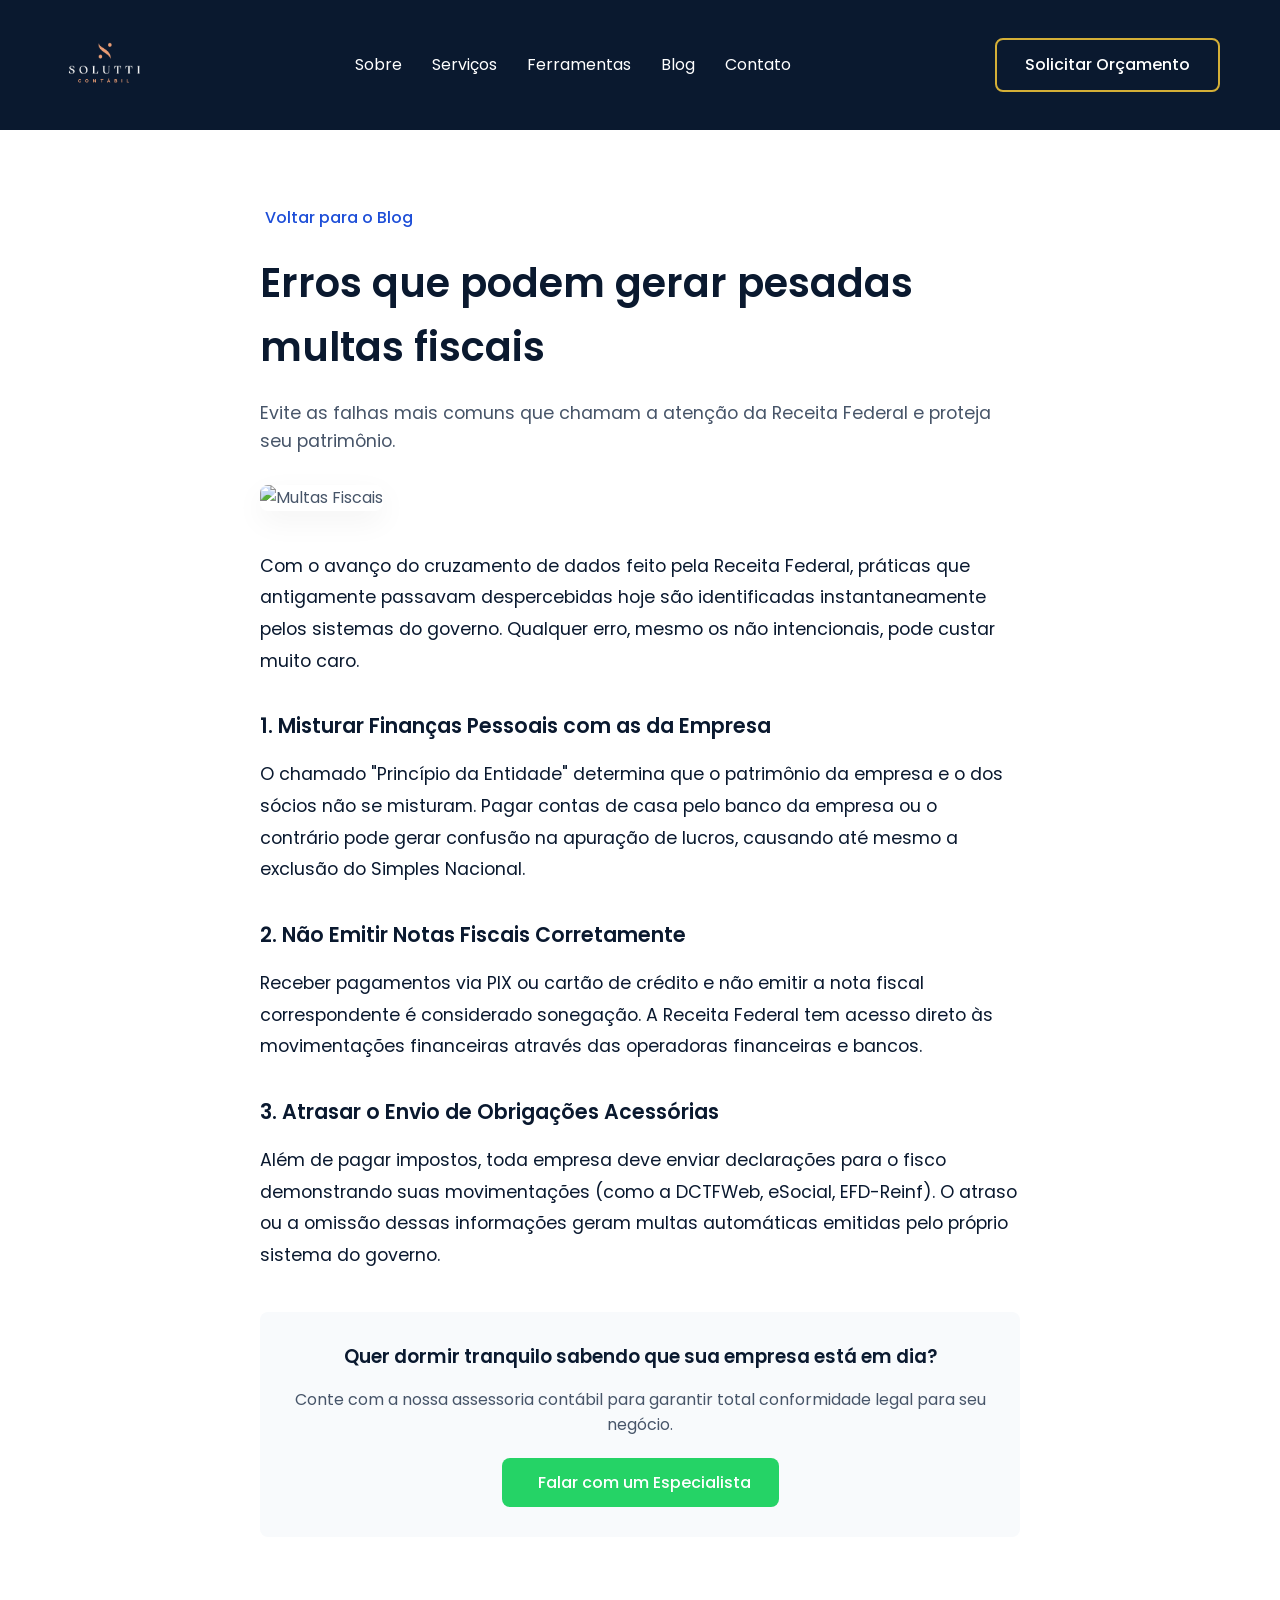
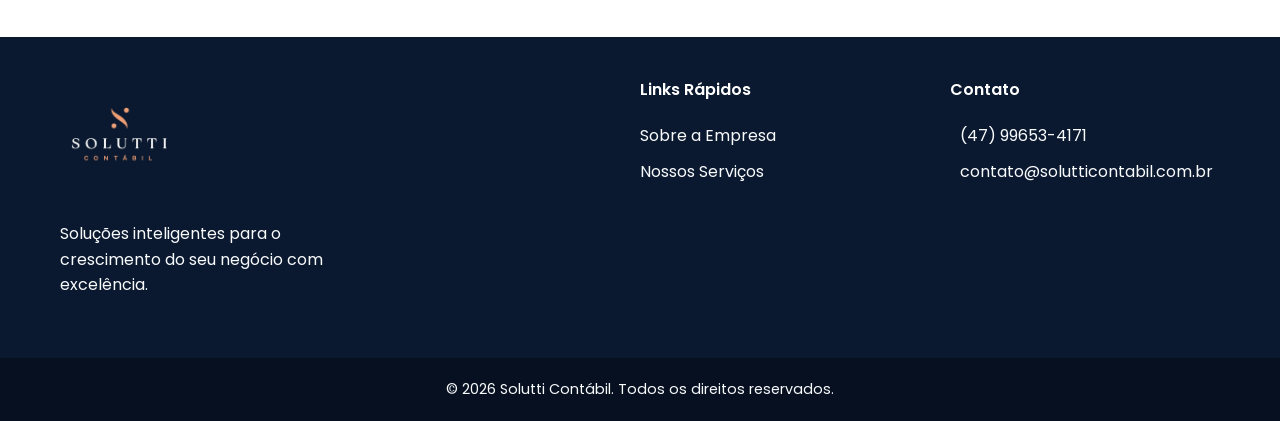
==== artigo-erros-fiscais.html @ b040123f "Primeira versão do site" ====
<!DOCTYPE html>
<html lang="pt-BR">
<head>
    <meta charset="UTF-8">
    <meta name="viewport" content="width=device-width, initial-scale=1.0">
    <title>Erros que podem gerar pesadas multas fiscais | Solutti Contábil</title>
    <link rel="icon" href="data:image/svg+xml,<svg xmlns='http://www.w3.org/2000/svg' viewBox='0 0 100 100'><text y='.9em' font-size='90'>📊</text></svg>">
    <link rel="preconnect" href="https://fonts.googleapis.com">
    <link rel="preconnect" href="https://fonts.gstatic.com" crossorigin>
    <link href="https://fonts.googleapis.com/css2?family=Poppins:wght@300;400;500;600;700&display=swap" rel="stylesheet">
    <script src="https://unpkg.com/@phosphor-icons/web"></script>
    <link rel="stylesheet" href="style.css">
</head>
<body>
    <!-- Header -->
    <header id="header" style="background-color: var(--corp-dark-blue);">
        <div class="container header-container">
            <a href="index.html" class="logo">
                <img src="img/logo.png" alt="Solutti Contábil Logo" style="max-height: 90px;">
            </a>
            <nav class="nav-menu">
                <ul>
                    <li><a href="index.html#sobre">Sobre</a></li>
                    <li><a href="index.html#servicos">Serviços</a></li>
                    <li><a href="index.html#ferramentas">Ferramentas</a></li>
                    <li><a href="index.html#blog">Blog</a></li>
                    <li><a href="index.html#contato">Contato</a></li>
                </ul>
            </nav>
            <a href="index.html#contato" class="btn btn-outline">Solicitar Orçamento</a>
        </div>
    </header>

    <!-- Artigo Content -->
    <section class="section" style="margin-top: 100px;">
        <div class="container" style="max-width: 800px;">
            <a href="index.html#blog" style="color: var(--corp-medium-blue); font-weight: 500; display: inline-flex; align-items: center; gap: 5px; margin-bottom: 20px;"><i class="ph ph-arrow-left"></i> Voltar para o Blog</a>
            
            <h1 style="font-size: 2.5rem; margin-bottom: 20px;">Erros que podem gerar pesadas multas fiscais</h1>
            <p style="color: var(--text-gray); margin-bottom: 30px; font-size: 1.1rem;">Evite as falhas mais comuns que chamam a atenção da Receita Federal e proteja seu patrimônio.</p>
            
            <img src="https://images.unsplash.com/photo-1589829085413-56de8ae18c73?auto=format&fit=crop&w=1200&q=80" alt="Multas Fiscais" style="width: 100%; border-radius: var(--radius); margin-bottom: 40px; box-shadow: var(--shadow);">
            
            <div style="font-size: 1.1rem; color: var(--corp-dark-blue); line-height: 1.8;">
                <p style="margin-bottom: 20px;">Com o avanço do cruzamento de dados feito pela Receita Federal, práticas que antigamente passavam despercebidas hoje são identificadas instantaneamente pelos sistemas do governo. Qualquer erro, mesmo os não intencionais, pode custar muito caro.</p>
                
                <h3 style="margin-top: 30px; margin-bottom: 15px;">1. Misturar Finanças Pessoais com as da Empresa</h3>
                <p style="margin-bottom: 20px;">O chamado "Princípio da Entidade" determina que o patrimônio da empresa e o dos sócios não se misturam. Pagar contas de casa pelo banco da empresa ou o contrário pode gerar confusão na apuração de lucros, causando até mesmo a exclusão do Simples Nacional.</p>

                <h3 style="margin-top: 30px; margin-bottom: 15px;">2. Não Emitir Notas Fiscais Corretamente</h3>
                <p style="margin-bottom: 20px;">Receber pagamentos via PIX ou cartão de crédito e não emitir a nota fiscal correspondente é considerado sonegação. A Receita Federal tem acesso direto às movimentações financeiras através das operadoras financeiras e bancos.</p>

                <h3 style="margin-top: 30px; margin-bottom: 15px;">3. Atrasar o Envio de Obrigações Acessórias</h3>
                <p style="margin-bottom: 40px;">Além de pagar impostos, toda empresa deve enviar declarações para o fisco demonstrando suas movimentações (como a DCTFWeb, eSocial, EFD-Reinf). O atraso ou a omissão dessas informações geram multas automáticas emitidas pelo próprio sistema do governo.</p>
            </div>

            <div style="background: var(--light-gray); padding: 30px; border-radius: var(--radius); text-align: center; margin-top: 40px;">
                <h3 style="margin-bottom: 15px;">Quer dormir tranquilo sabendo que sua empresa está em dia?</h3>
                <p style="margin-bottom: 20px;">Conte com a nossa assessoria contábil para garantir total conformidade legal para seu negócio.</p>
                <a href="https://wa.me/5547996534171" target="_blank" class="btn btn-whatsapp"><i class="ph ph-whatsapp-logo"></i> Falar com um Especialista</a>
            </div>
        </div>
    </section>

    <!-- Footer -->
    <footer style="padding-top: 40px;">
        <div class="container footer-grid">
            <div class="footer-brand">
                <img src="img/logo.png" alt="Solutti Contábil Logo" style="max-height: 120px; margin-bottom: 1rem;">
                <p>Soluções inteligentes para o crescimento do seu negócio com excelência.</p>
            </div>
            <div class="footer-links">
                <h4>Links Rápidos</h4>
                <ul>
                    <li><a href="index.html#sobre">Sobre a Empresa</a></li>
                    <li><a href="index.html#servicos">Nossos Serviços</a></li>
                </ul>
            </div>
            <div class="footer-contact">
                <h4>Contato</h4>
                <p><i class="ph ph-whatsapp-logo"></i> (47) 99653-4171</p>
                <p><i class="ph ph-envelope-simple"></i> contato@solutticontabil.com.br</p>
            </div>
        </div>
        <div class="footer-bottom">
            <div class="container">
                <p>&copy; 2026 Solutti Contábil. Todos os direitos reservados.</p>
            </div>
        </div>
    </footer>
</body>
</html>
---- style.css ----
:root {
    /* Color Palette */
    --corp-dark-blue: #0A192F;
    --corp-medium-blue: #1D4ED8;
    --corp-light-blue: #3B82F6;
    --white: #FFFFFF;
    --light-gray: #F8FAFC;
    --text-gray: #475569;
    --gold: #D4AF37;
    --gold-hover: #F2C94C;
    --whatsapp: #25D366;
    
    /* Typography */
    --font-main: 'Poppins', sans-serif;
    
    /* Layout & Transitions */
    --transition: all 0.3s ease-in-out;
    --radius: 8px;
    --shadow: 0 10px 30px rgba(0,0,0,0.05);
}

* {
    margin: 0;
    padding: 0;
    box-sizing: border-box;
}

html {
    scroll-behavior: smooth;
}

body {
    font-family: var(--font-main);
    color: var(--text-gray);
    background-color: var(--white);
    line-height: 1.6;
    overflow-x: hidden;
}

/* Typo */
h1, h2, h3, h4 {
    color: var(--corp-dark-blue);
    font-weight: 600;
}

a {
    text-decoration: none;
    color: inherit;
    transition: var(--transition);
}

ul {
    list-style: none;
}

.container {
    width: 100%;
    max-width: 1200px;
    margin: 0 auto;
    padding: 0 20px;
}

.section {
    padding: 100px 0;
}

.bg-light {
    background-color: var(--light-gray);
}

.section-header {
    text-align: center;
    margin-bottom: 60px;
}

.section-header .subtitle {
    display: inline-block;
    color: var(--corp-medium-blue);
    font-weight: 500;
    text-transform: uppercase;
    letter-spacing: 2px;
    margin-bottom: 10px;
    font-size: 0.9rem;
}

.section-header h2 {
    font-size: 2.5rem;
    margin-bottom: 20px;
}

.section-header p {
    max-width: 700px;
    margin: 0 auto;
}

/* Buttons */
.btn {
    display: inline-flex;
    align-items: center;
    justify-content: center;
    padding: 12px 28px;
    border-radius: var(--radius);
    font-weight: 500;
    cursor: pointer;
    transition: var(--transition);
    border: none;
    gap: 8px;
}

.btn-primary {
    background-color: var(--corp-medium-blue);
    color: var(--white);
}

.btn-primary:hover {
    background-color: var(--corp-dark-blue);
    transform: translateY(-2px);
}

.btn-outline {
    background-color: transparent;
    border: 2px solid var(--gold);
    color: var(--white);
}

.btn-outline:hover {
    background-color: var(--gold);
    color: var(--corp-dark-blue);
}

.btn-whatsapp {
    background-color: var(--whatsapp);
    color: var(--white);
}

.btn-whatsapp:hover {
    background-color: #1EBE57;
    transform: translateY(-2px);
}

/* Loading Screen */
#loader {
    position: fixed;
    inset: 0;
    background-color: var(--corp-dark-blue);
    z-index: 9999;
    display: flex;
    justify-content: center;
    align-items: center;
    transition: opacity 0.5s ease;
}

.spinner {
    width: 50px;
    height: 50px;
    border: 3px solid rgba(255,255,255,0.1);
    border-radius: 50%;
    border-top-color: var(--gold);
    animation: spin 1s ease-in-out infinite;
}

@keyframes spin {
    to { transform: rotate(360deg); }
}

/* Header */
#header {
    position: fixed;
    top: 0;
    width: 100%;
    z-index: 1000;
    padding: 20px 0;
    transition: var(--transition);
}

#header.scrolled {
    background-color: rgba(10, 25, 47, 0.95);
    backdrop-filter: blur(10px);
    padding: 15px 0;
    box-shadow: 0 4px 20px rgba(0,0,0,0.1);
}

.header-container {
    display: flex;
    justify-content: space-between;
    align-items: center;
}

.logo {
    display: flex;
    align-items: center;
    gap: 12px;
}

.logo-text {
    display: flex;
    flex-direction: column;
    line-height: 1.1;
}

.logo-text span:first-child {
    color: var(--white);
    font-weight: 700;
    letter-spacing: 1px;
    font-size: 1.2rem;
}

.logo-text span:last-child {
    color: var(--gold);
    font-weight: 300;
    font-size: 0.85rem;
    letter-spacing: 2px;
}

.nav-menu ul {
    display: flex;
    gap: 30px;
}

.nav-menu a {
    color: var(--white);
    font-weight: 400;
    position: relative;
}

.nav-menu a::after {
    content: '';
    position: absolute;
    width: 0;
    height: 2px;
    background-color: var(--gold);
    bottom: -5px;
    left: 0;
    transition: var(--transition);
}

.nav-menu a:hover::after {
    width: 100%;
}

/* Hero Section */
#hero {
    height: 100vh;
    min-height: 600px;
    background-image: url('https://images.unsplash.com/photo-1556761175-5973dc0f32e7?ixlib=rb-1.2.1&auto=format&fit=crop&w=1920&q=80');
    background-size: cover;
    background-position: center;
    position: relative;
    display: flex;
    align-items: center;
}

.hero-overlay {
    position: absolute;
    inset: 0;
    background: linear-gradient(90deg, rgba(10, 25, 47, 0.9) 0%, rgba(10, 25, 47, 0.6) 100%);
}

.hero-content {
    position: relative;
    z-index: 1;
    max-width: 800px;
}

.hero-content h1 {
    color: var(--white);
    font-size: 3.5rem;
    line-height: 1.2;
    margin-bottom: 20px;
}

.hero-content p {
    color: var(--light-gray);
    font-size: 1.2rem;
    margin-bottom: 40px;
    max-width: 600px;
}

.hero-buttons {
    display: flex;
    gap: 20px;
}

/* About Section */
.about-grid {
    display: grid;
    grid-template-columns: repeat(auto-fit, minmax(250px, 1fr));
    gap: 30px;
    margin-top: 50px;
}

.about-card {
    background: var(--white);
    padding: 30px;
    border-radius: var(--radius);
    box-shadow: var(--shadow);
    text-align: center;
    border-bottom: 3px solid transparent;
    transition: var(--transition);
}

.about-card:hover {
    transform: translateY(-10px);
    border-bottom-color: var(--gold);
}

.about-card i {
    font-size: 3rem;
    color: var(--corp-medium-blue);
    margin-bottom: 20px;
}

.about-card h3 {
    margin-bottom: 10px;
}

/* Services Section */
.services-grid {
    display: grid;
    grid-template-columns: repeat(auto-fit, minmax(300px, 1fr));
    gap: 30px;
}

.service-card {
    background: var(--white);
    padding: 40px 30px;
    border-radius: var(--radius);
    box-shadow: var(--shadow);
    transition: var(--transition);
    position: relative;
    overflow: hidden;
}

.service-card::before {
    content: '';
    position: absolute;
    top: 0;
    left: 0;
    width: 100%;
    height: 4px;
    background: var(--corp-medium-blue);
    transform: scaleX(0);
    transform-origin: left;
    transition: transform 0.4s ease;
}

.service-card:hover::before {
    transform: scaleX(1);
}

.service-card:hover {
    box-shadow: 0 15px 40px rgba(0,0,0,0.1);
    transform: translateY(-5px);
}

.service-icon {
    width: 60px;
    height: 60px;
    background: var(--light-gray);
    border-radius: 50%;
    display: flex;
    align-items: center;
    justify-content: center;
    margin-bottom: 20px;
}

.service-icon i {
    font-size: 1.8rem;
    color: var(--corp-medium-blue);
}

/* Diferenciais */
.diff-flex {
    display: flex;
    justify-content: center;
}

.diff-list {
    max-width: 800px;
}

.diff-list li {
    display: flex;
    align-items: flex-start;
    gap: 15px;
    margin-bottom: 25px;
    font-size: 1.1rem;
}

.diff-list i {
    color: var(--gold);
    font-size: 1.8rem;
    flex-shrink: 0;
}

/* Ferramentas */
.tools-grid {
    display: grid;
    grid-template-columns: 1fr 1fr;
    gap: 40px;
}

.tool-box {
    background: var(--white);
    padding: 40px;
    border-radius: var(--radius);
    box-shadow: var(--shadow);
}

.tool-box h3 {
    display: flex;
    align-items: center;
    gap: 10px;
    margin-bottom: 15px;
}

.checklist-container {
    margin-top: 20px;
    display: flex;
    flex-direction: column;
    gap: 15px;
}

.check-item {
    display: flex;
    align-items: center;
    gap: 10px;
    cursor: pointer;
    font-size: 1rem;
}

.success-msg {
    margin-top: 20px;
    padding: 15px;
    background: #D1FAE5;
    color: #065F46;
    border-radius: var(--radius);
    display: flex;
    align-items: center;
    gap: 10px;
    font-weight: 500;
    transition: opacity 0.3s, transform 0.3s;
}

.success-msg.hidden {
    display: none;
    opacity: 0;
    transform: translateY(10px);
}

.compare-table-wrapper {
    margin-top: 20px;
    overflow-x: auto;
}

.compare-table {
    width: 100%;
    border-collapse: collapse;
}

.compare-table th, .compare-table td {
    padding: 12px 15px;
    text-align: left;
    border-bottom: 1px solid #E2E8F0;
}

.compare-table th {
    background: var(--corp-dark-blue);
    color: var(--white);
}

.compare-table tr:hover {
    background: var(--light-gray);
}

/* Blog */
.blog-grid {
    display: grid;
    grid-template-columns: repeat(auto-fit, minmax(260px, 1fr));
    gap: 30px;
}

.blog-card {
    background: var(--white);
    border-radius: var(--radius);
    overflow: hidden;
    box-shadow: var(--shadow);
    transition: var(--transition);
}

.blog-card:hover {
    transform: translateY(-5px);
}

.blog-img {
    height: 200px;
    background-size: cover;
    background-position: center;
}

.blog-content {
    padding: 25px;
}

.blog-content h3 {
    font-size: 1.2rem;
    margin-bottom: 10px;
}

.read-more {
    display: inline-flex;
    align-items: center;
    gap: 5px;
    color: var(--corp-medium-blue);
    font-weight: 500;
    margin-top: 15px;
}

.read-more:hover {
    color: var(--corp-dark-blue);
}

/* FAQ */
.faq-container {
    max-width: 800px;
    margin: 0 auto;
}

.faq-item {
    background: var(--white);
    margin-bottom: 15px;
    border-radius: var(--radius);
    box-shadow: var(--shadow);
    overflow: hidden;
}

.faq-question {
    width: 100%;
    text-align: left;
    padding: 20px;
    background: none;
    border: none;
    font-size: 1.1rem;
    font-weight: 600;
    color: var(--corp-dark-blue);
    cursor: pointer;
    display: flex;
    justify-content: space-between;
    align-items: center;
    transition: var(--transition);
}

.faq-question i {
    transition: transform 0.3s ease;
}

.faq-answer {
    display: grid;
    grid-template-rows: 0fr;
    transition: grid-template-rows 0.3s ease;
}

.faq-answer-inner {
    overflow: hidden;
}

.faq-answer-inner p {
    padding: 0 20px 20px;
}

.faq-item.active .faq-answer {
    grid-template-rows: 1fr;
}

.faq-item.active .faq-question i {
    transform: rotate(180deg);
}

/* Contato */
.contact-grid {
    display: grid;
    grid-template-columns: 1fr 1fr;
    gap: 50px;
}

.contact-form {
    display: flex;
    flex-direction: column;
    gap: 15px;
    margin-top: 25px;
}

.contact-form input, .contact-form textarea {
    width: 100%;
    padding: 15px;
    border: 1px solid #CBD5E1;
    border-radius: var(--radius);
    font-family: var(--font-main);
}

.map-info {
    margin-bottom: 20px;
}

.map-btn {
    margin-top: 15px;
    color: var(--corp-dark-blue);
    border-color: var(--corp-dark-blue);
}

.map-btn:hover {
    background: var(--corp-dark-blue);
    color: var(--white);
}

/* Footer */
footer {
    background: var(--corp-dark-blue);
    color: var(--light-gray);
    padding-top: 60px;
}

.footer-grid {
    display: grid;
    grid-template-columns: 2fr 1fr 1fr;
    gap: 40px;
    margin-bottom: 40px;
}

.footer-brand p {
    margin-bottom: 20px;
    max-width: 300px;
}

.socials a {
    color: var(--white);
    font-size: 1.5rem;
    margin-right: 15px;
}

.socials a:hover {
    color: var(--gold);
}

.footer-links h4, .footer-contact h4 {
    color: var(--white);
    margin-bottom: 20px;
}

.footer-links li {
    margin-bottom: 10px;
}

.footer-links a:hover {
    color: var(--gold);
}

.footer-contact p {
    display: flex;
    align-items: center;
    gap: 10px;
    margin-bottom: 10px;
}

.footer-bottom {
    background: #061020;
    text-align: center;
    padding: 20px 0;
    font-size: 0.9rem;
}

/* Floating WhatsApp */
#whatsapp-fab {
    position: fixed;
    bottom: 30px;
    right: 30px;
    background: var(--whatsapp);
    color: var(--white);
    width: 60px;
    height: 60px;
    border-radius: 50%;
    display: flex;
    justify-content: center;
    align-items: center;
    font-size: 2rem;
    box-shadow: 0 4px 15px rgba(37, 211, 102, 0.4);
    z-index: 999;
    transition: var(--transition);
    animation: float 3s ease-in-out infinite;
}

#whatsapp-fab:hover {
    transform: scale(1.1);
}

@keyframes float {
    0% { transform: translateY(0); }
    50% { transform: translateY(-10px); }
    100% { transform: translateY(0); }
}

/* Animations (Scroll Reveal) */
.reveal {
    opacity: 0;
    transition: all 0.8s ease;
}

.reveal.active {
    opacity: 1;
}

.fade-up {
    transform: translateY(50px);
}

.fade-up.active {
    transform: translateY(0);
}

.fade-right {
    transform: translateX(-50px);
}

.fade-right.active {
    transform: translateX(0);
}

.fade-left {
    transform: translateX(50px);
}

.fade-left.active {
    transform: translateX(0);
}

.delay-1 { transition-delay: 0.1s; }
.delay-2 { transition-delay: 0.2s; }
.delay-3 { transition-delay: 0.3s; }
.delay-4 { transition-delay: 0.4s; }

/* Responsivo */
@media (max-width: 992px) {
    .hero-content h1 { font-size: 2.8rem; }
    .tools-grid { grid-template-columns: 1fr; }
    .contact-grid { grid-template-columns: 1fr; }
    .footer-grid { grid-template-columns: 1fr 1fr; }
}

@media (max-width: 768px) {
    .nav-menu { display: none; } /* Em um projeto real, adicionaria menu hamburger aqui */
    .header-container .btn-outline { display: none; }
    .hero-content h1 { font-size: 2.2rem; }
    .hero-buttons { flex-direction: column; }
    .footer-grid { grid-template-columns: 1fr; }
}
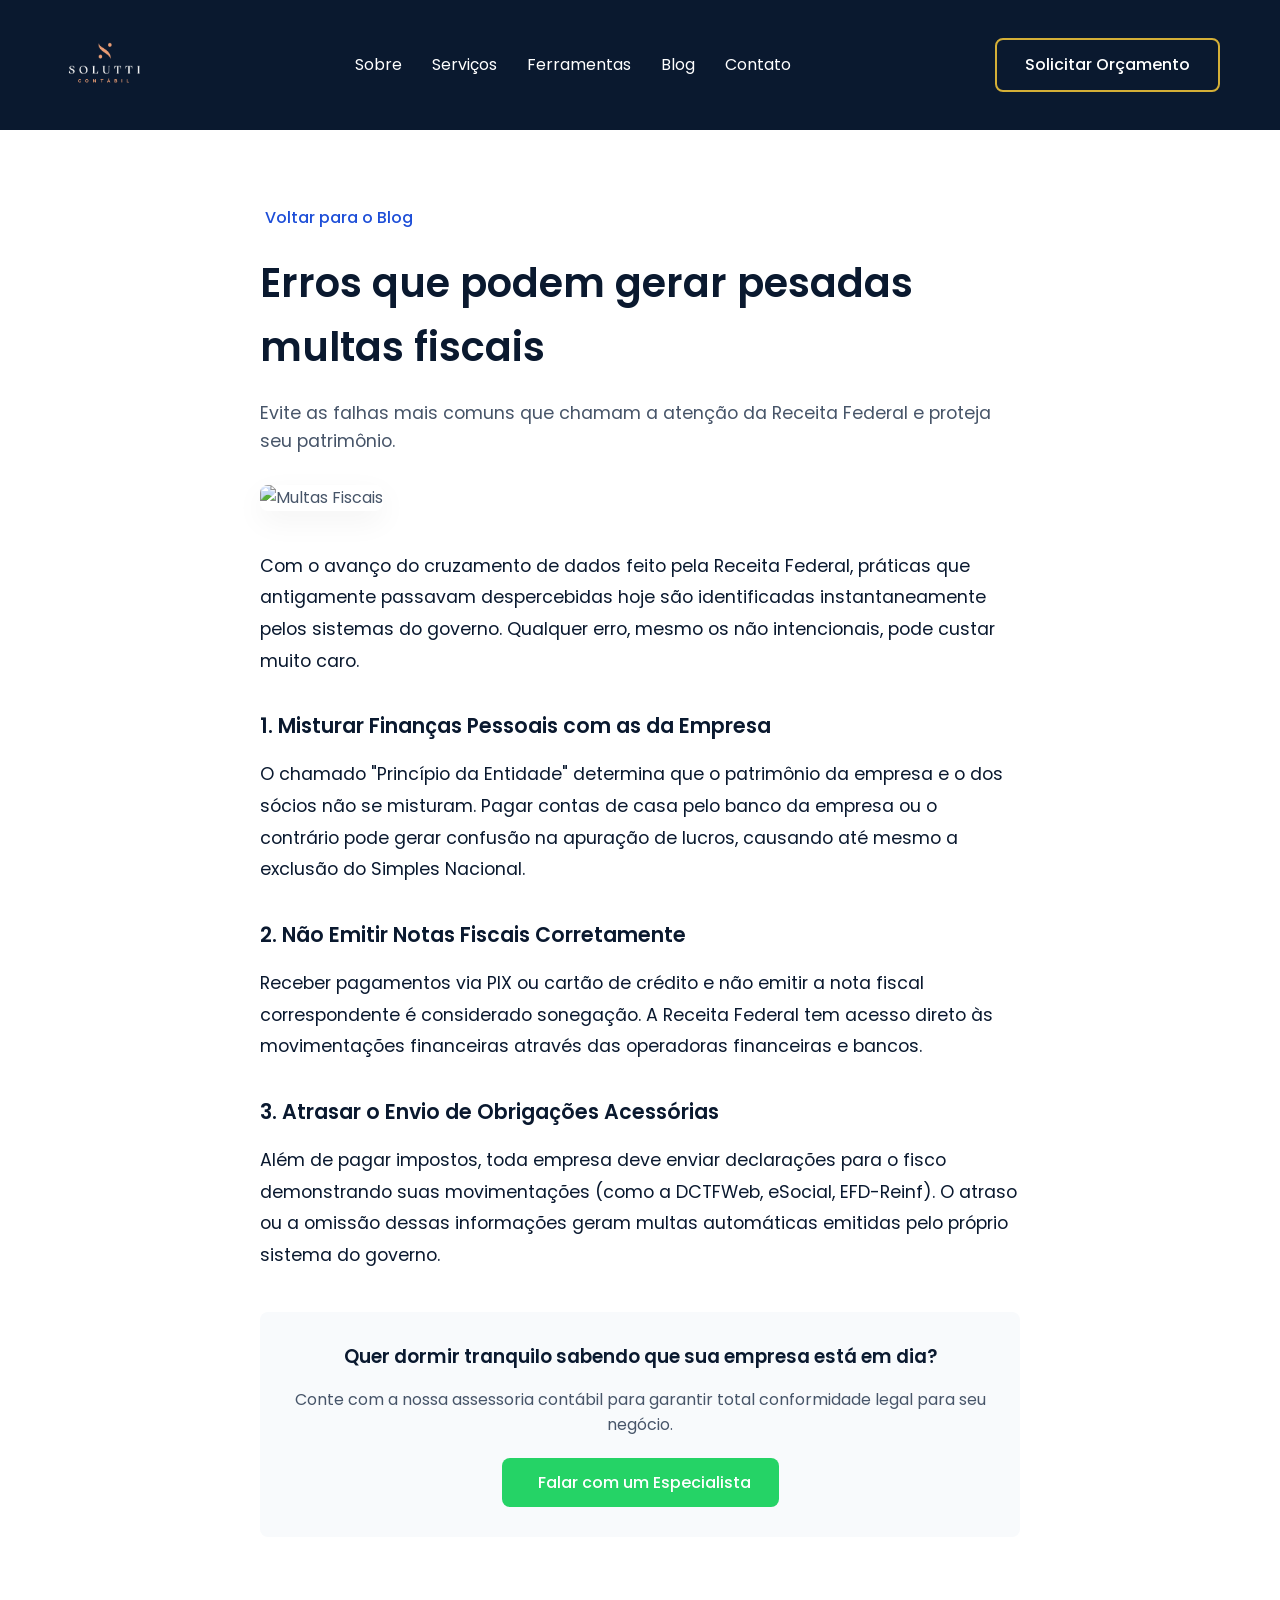
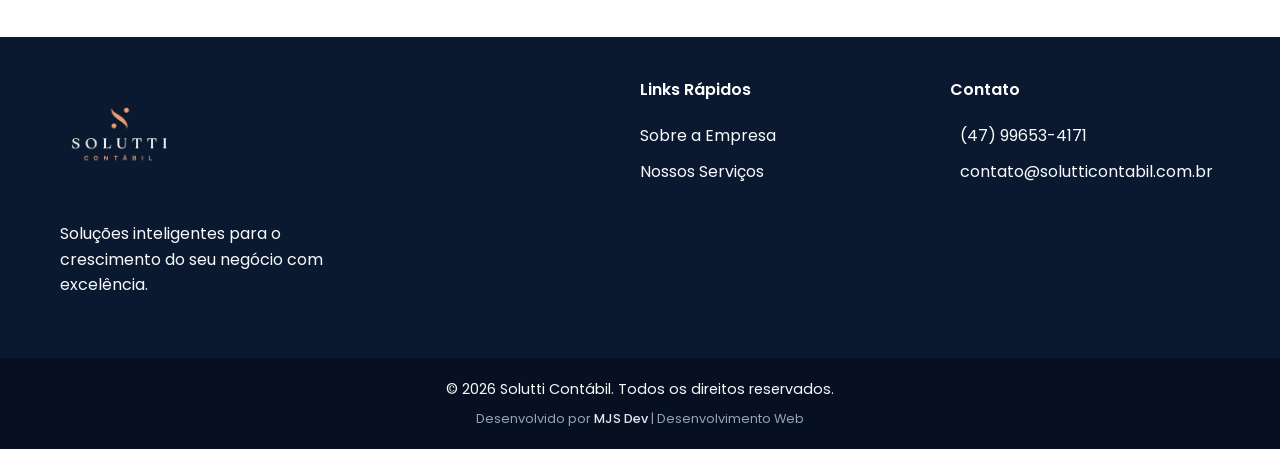
==== commit e20de5c5: "Atualização do layout e conteúdo" ====
--- a/artigo-erros-fiscais.html
+++ b/artigo-erros-fiscais.html
@@ -85,6 +85,9 @@
         <div class="footer-bottom">
             <div class="container">
                 <p>&copy; 2026 Solutti Contábil. Todos os direitos reservados.</p>
+                <p class="developer-credit">
+                    Desenvolvido por <a href="https://wa.me/5547997707872" target="_blank">MJS Dev</a> | Desenvolvimento Web
+                </p>
             </div>
         </div>
     </footer>
--- a/style.css
+++ b/style.css
@@ -669,6 +669,22 @@
     font-size: 0.9rem;
 }
 
+.developer-credit {
+    font-size: 0.8rem;
+    color: #94A3B8; /* Cor mais suave e discreta */
+    margin-top: 8px;
+}
+
+.developer-credit a {
+    color: #E2E8F0;
+    font-weight: 500;
+    transition: var(--transition);
+}
+
+.developer-credit a:hover {
+    color: var(--gold);
+}
+
 /* Floating WhatsApp */
 #whatsapp-fab {
     position: fixed;
